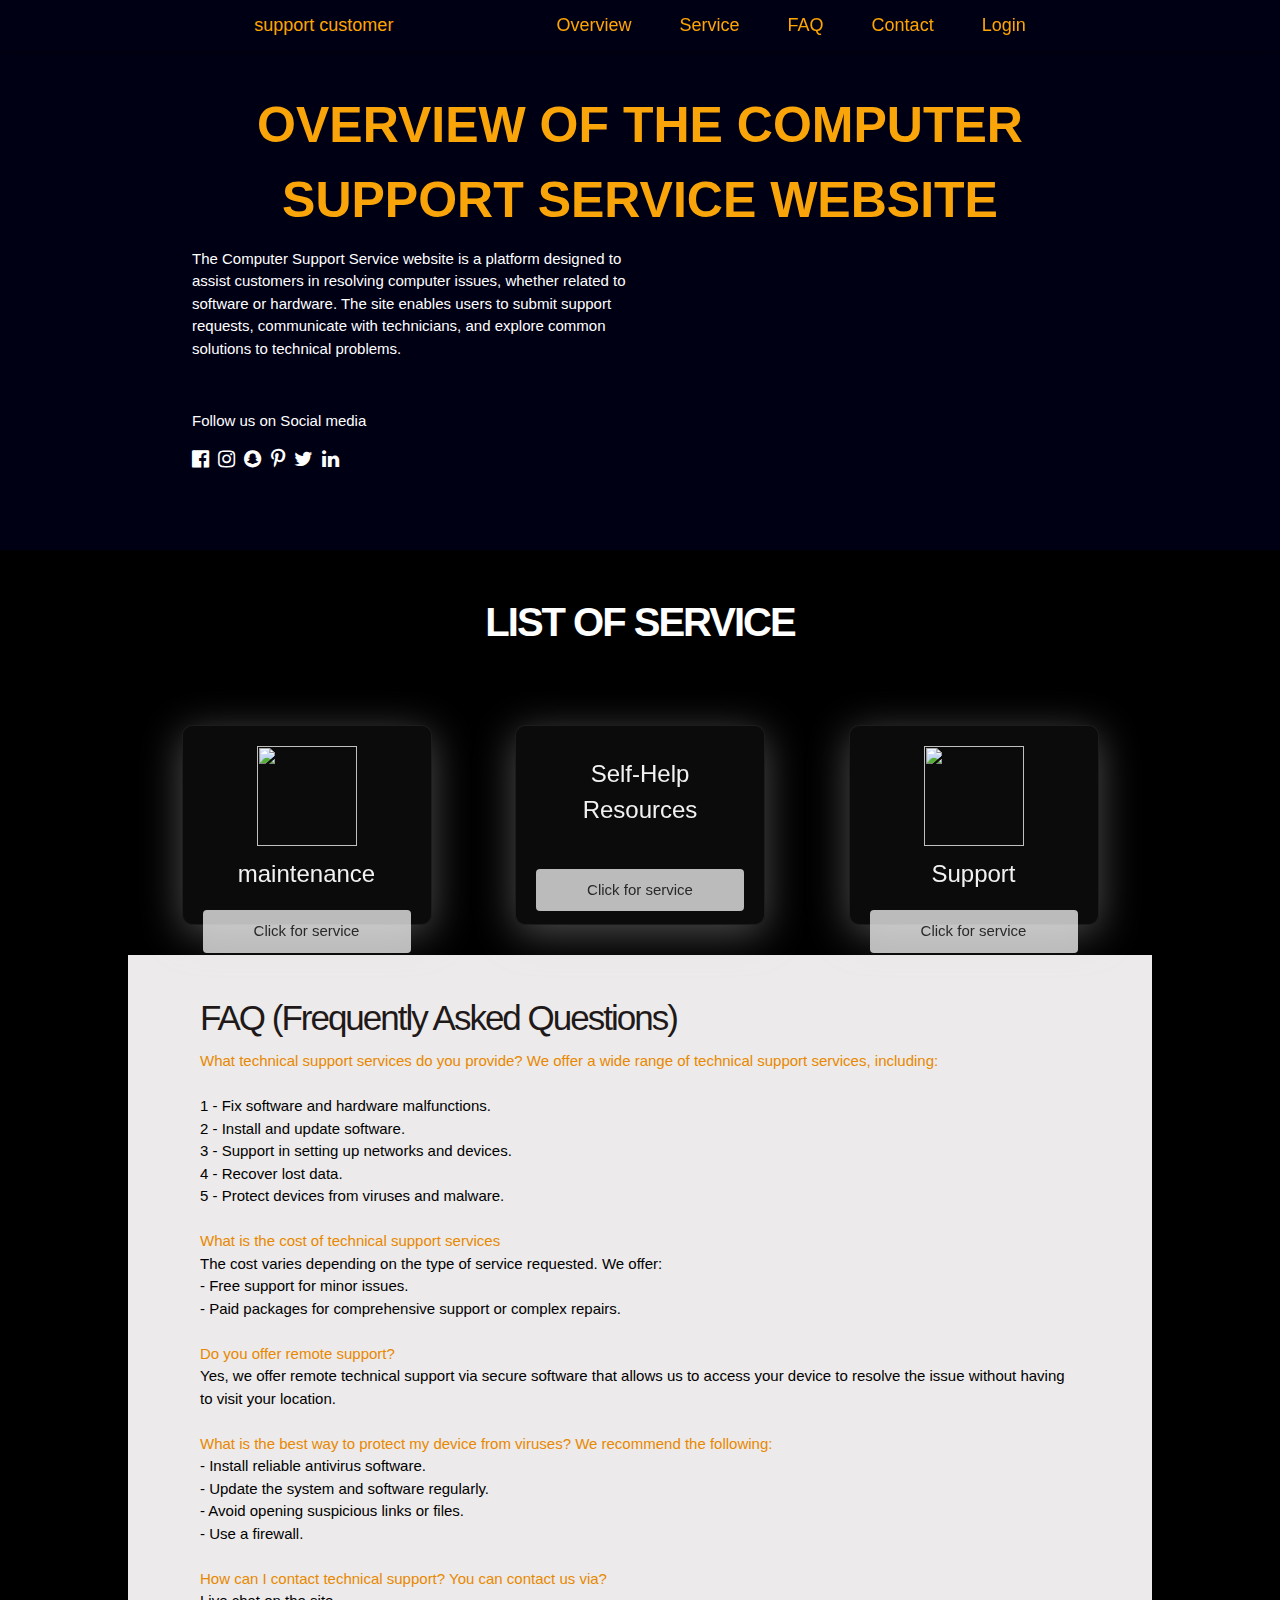
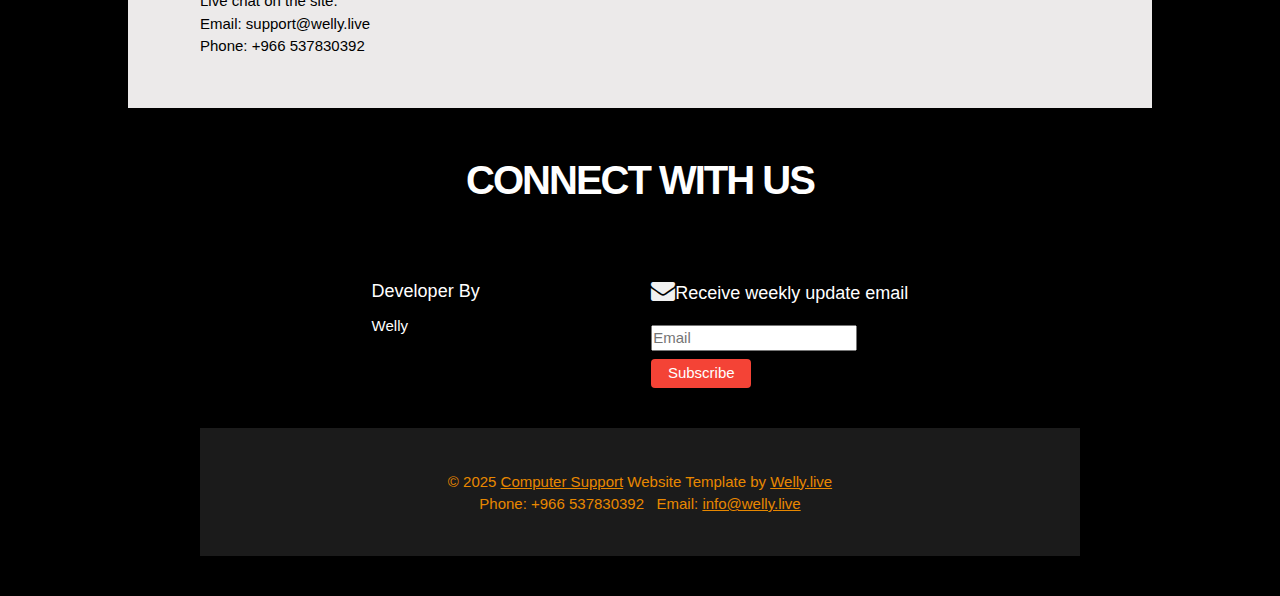
==== index.html @ 45590695 "Add files via upload" ====
<!DOCTYPE html>
<html lang="en">
<head>
    <meta charset="UTF-8">
    <meta http-equiv="X-UA-Compatible" content="IE=edge">
    <meta name="viewport" content="width=device-width, initial-scale=1.0">
    <meta name="viewport" content="width=device-width, initial-scale=1.0">
    <link rel="stylesheet" href="https://www.w3schools.com/w3css/4/w3.css">
    <link rel="stylesheet" href="https://cdnjs.cloudflare.com/ajax/libs/font-awesome/4.7.0/css/font-awesome.min.css">
    <link rel="stylesheet" href="style.css">

    <title>support customer</title>

</head>
<body>
  <header style="position: relative;">
    <form action="http://127.0.0.1:5502/index.html#index" method="get">


      </div>
  </form>
    <div class="w3-top" class="header" id="index">
      <div class="w3-bar  w3-card w3-left-align w3-large heeder-large-screen" style="background-color: #000015;" >
        <a class="w3-bar-item w3-button w3-hide-medium w3-hide-large w3-right w3-padding-large w3-hover-black w3-large " href="javascript:void(0);" 
        onclick="myFunction()" title="Toggle Navigation Menu"><i class="fa fa-bars"></i></a>
        <a href="index.html" class="w3-bar-item w3-button w3-padding-large  w3-hover-black">support customer</a>
        <div >
          <a href="#overview" class="w3-bar-item w3-button w3-hide-small w3-padding-large w3-hover-black" >Overview</a>
          <a href="#service" class="w3-bar-item w3-button w3-hide-small w3-padding-large w3-hover-black"> Service</a>
          <a href="#faq" class="w3-bar-item w3-button w3-hide-small w3-padding-large w3-hover-black">FAQ</a>
          <a href="#contact" class="w3-bar-item w3-button w3-hide-small w3-padding-large w3-hover-black">Contact</a>

          <a href="signup.html" class="w3-bar-item w3-button w3-hide-small w3-padding-large w3-hover-black">Login </a>

        </div>
    
      </div>

      <div id="navDemo" class="w3-bar-block  w3-hide w3-hide-large w3-hide-medium w3-large">
        <a href="#overview" class="w3-bar-item w3-button w3-padding-large"onclick="myFunction()">Overview</a>
        <a href="#service" class="w3-bar-item w3-button w3-padding-large"onclick="myFunction()">Service</a>
        <a href="#faq" class="w3-bar-item w3-button w3-hide-small w3-padding-large w3-hover-black">FAQ</a>
        <a href="#contact" class="w3-bar-item w3-button w3-padding-large" onclick="myFunction()">Contact</a>

        <a href="signup.html" class="w3-bar-item w3-button w3-padding-large" onclick="myFunction()">Login</a>
      
      </div>
    </div>
  </header>
      <section >
         <div class="hero" id="overview">
           <div class="hero-description">
             <div class="hero-text">
              <h1 class="hero-title">Overview of the Computer Support Service Website </h1>
              <p>The Computer Support Service website is a platform designed to assist customers in 
                resolving computer issues, whether related to software or hardware. The site enables 
                users to submit support requests, communicate with technicians, and explore common 
                solutions to technical problems.  </p>
                 <span class="w3-text-white social" style="margin-top:050px">
                <p >Follow us on Social media</p>
                <div class="w3-margin-top">
             <a href="#">  <i class="fa fa-facebook-official w3-hover-opacity icons" ></i></a> 
             <a href="#"><i class="fa fa-instagram w3-hover-opacity icons" ></i></a> 
             <a href="#"><i class="fa fa-snapchat w3-hover-opacity icons"></i></a>  
             <a href="#"><i class="fa fa-pinterest-p w3-hover-opacity icons" ></i></a>  
             <a href="#"><i class="fa fa-twitter w3-hover-opacity icons"></i></a>  
             <a href="#"><i class="fa fa-linkedin w3-hover-opacity icons"></i></a>
             </div>
              </span>
             </div>
           </div>
         </div>
      </section>
      <main style="padding-bottom:40px ;">

        <h2 class="title" id="service">List of service</h2>
        <div class="service">
          <div class="service-list">
            <img src="https://mobile-pc-medics.com/wp-content/uploads/2022/05/top-10-essential-computer-maintenance-tips.jpg " style="width:100px; height: 100px;" >
          <h3>maintenance</h3>
          
            <button onclick="window.location.href='maintenance.html'">Click for service<br></button>
          
          </div>
          <div class="service-list">
            <h3>Self-Help Resources</h3>
            <br>
            <button onclick="window.location.href='self.html'">Click for service<br></button>
       
          </div>
          <div class="service-list">
              <img src="https://data-concept.be/wp-content/uploads/2023/12/support.png"  style="width:100px; height: 100px;"/>
            <h3>Support</h3>
          
              <button onclick="window.location.href='Support.html'">Click for service<br></button>
        
          </div>


      
      

      <!--FAQ-->
      <section id="faq" class="FAQ-subpages">
        <div>
          <div class="wrap">
            <h2 class="p2">FAQ (Frequently Asked Questions)</h2>
            <p class="color-3 p4">What technical support services do you provide?
              We offer a wide range of technical support services, including:</p>
            <br>
            
          <p class="p1">1 - Fix software and hardware malfunctions.
            <br>
            2 - Install and update software.
            <br>
            3 - Support in setting up networks and devices.
            <br>
            4 - Recover lost data.
            <br>
            5 - Protect devices from viruses and malware.</p>
          <br>

          <p class="color-3 p4">What is the cost of technical support services </p>
            <p class="p1">The cost varies depending on the type of service requested. We offer:
              <br>

              - Free support for minor issues.
              <br>

              - Paid packages for comprehensive support or complex repairs.</p>
              <br>

            <p class="color-3 p4">Do you offer remote support? </p>
            Yes, we offer remote technical support via secure software that allows us to access your device to resolve the issue without having to visit your location.
            <br>

             
            <br>

            <p class="color-3 p4">What is the best way to protect my device from viruses?
We recommend the following:</p>
           
            <p>- Install reliable antivirus software.
              <br>

              - Update the system and software regularly.
              <br>

              - Avoid opening suspicious links or files.
              <br>

              - Use a firewall.</p>
              <br>
              <p class="color-3 p4">How can I contact technical support?
                You can contact us via? </p>
                <p class="p1">
                  Live chat on the site.
                  <br>
                  Email: support@welly.live
                  <br>
                  Phone: +966 537830392</p>
              
          </div>
        </div>
        <style>
          .color-1 {
            font-size:18px;
            line-height:24px;
            color:#e37700;
          }
          .color-2 {
            color:#1f1919;
          }
          .color-3 {
            color:#e88800;
          }
          h2 {
            font-size:35px;
            line-height:45px;
            color:#1f1919;
            font-weight:normal;
            letter-spacing:-2px;
          }
        </style>
      </section>
    

      <div>

        <div>
          <h2 class="title">Connect with us </h2>
          <div class="contact" id="contact" style="padding-bottom: 40px !important;">
        <div class="contact-list contact-address"  >
          <h5><i class="#"></i>Developer By</h5>
          <p>Welly </p>
        </div>
        <div class="contact-list">
          <h5><i class="fa fa-envelope w3-xlarge w3-text-light-grey"></i>Receive weekly update email</h5>
          <div class="email-contact">
            <input placeholder="Email"  type="email" style="margin: 8px 0px !important;"/>
            
            <button class="w3-btn w3-red w3-round " style="width: 100px; padding:3px 10px !important">Subscribe</button>
          </div>
        </div>
      </div>
     <footer>
          <p>© 2025 <a href="#" class="link"> Computer Support</a> Website Template by <a target="_blank" href="http://www.Welly.live/" class="link">Welly.live</a></p>
          <p>Phone: +966 537830392 &nbsp; Email: <a href="#" class="link">info@welly.live</a></p>
        </footer>
      </main>
      
  <script>
    // Used to toggle the menu on small screens when clicking on the menu button
    function myFunction() {
      var x = document.getElementById("navDemo");
      if (x.className.indexOf("w3-show") == 0) {
        x.className += " w3-show";
      } else { 
        x.className = x.className.replace(" w3-show", "");
      }
    }
    </script>
    <!--Start of Tawk.to Script-->
<script type="text/javascript">
  var Tawk_API=Tawk_API||{}, Tawk_LoadStart=new Date();
  (function(){
  var s1=document.createElement("script"),s0=document.getElementsByTagName("script")[0];
  s1.async=true;
  s1.src='https://embed.tawk.to/67aa5f663a842732607c9ec6/1ijoo9bqt';
  s1.charset='UTF-8';
  s1.setAttribute('crossorigin','*');
  s0.parentNode.insertBefore(s1,s0);
  })();
  </script>
  <!--End of Tawk.to Script-->
  <script>
    (function(){if(!window.chatbase||window.chatbase("getState")!=="initialized")
    {window.chatbase=(...arguments)=>{if(!window.chatbase.q){window.chatbase.q=[]}window.chatbase.q.push(arguments)};
    window.chatbase=new Proxy(window.chatbase,{get(target,prop){if(prop==="q"){return target.q}return(...args)=>target(prop,...args)}})}
    const onLoad=function(){const script=document.createElement("script");script.src="https://www.chatbase.co/embed.min.js";script.id="7kJ5utZTx7VwF-VId3-g4";
    script.domain="www.chatbase.co";document.body.appendChild(script)};if(document.readyState==="complete"){onLoad()}else{window.addEventListener("load",onLoad)}})();
    </script>
</body>
</html>
---- style.css ----
/*CSS variables section*/
:root {
    background-color: rgb(0, 0, 0);
    
}

/*Extra Large screens - Extra large desktops*/

.heeder-large-screen{
    display: flex !important;
    justify-content: space-evenly !important;
    color:orange;
    font-size: 18px !important;


}
#navDemo{
    background-color: #000015;
    
}
#navDemo a{
    font-size: 13px !important;
    color:orange;
}

.hero{
    height: 650px;
    background-image: url("https://spaces.w3schools.com/images/HVYepJYeHdQ.jpg");
    background-repeat: no-repeat;
    background-size: cover;
    background-position:center;
    background-color: #000015; 

    
}
.hero-description{
    height: 650px;
    background-color: rgba(0, 0, 21, .7);
    display: flex;
}
.hero-text{
    width:70% !important;
    margin: auto !important;
    display: flex;
    flex-wrap: wrap;
    
}


.hero-text p{
    color:white;
    width: 50%;
}
.hero-title{
     /* padding-top:80px; */
     font-weight: 800;
    text-transform: uppercase;
    font-size: 80px;
    color:rgb(249, 165, 9);
    
    text-align: center;

}
.social{
    width:100%;
}
.icons{
    font-size: 20px;
    letter-spacing: 5px;

}
main{
    width:80% !important;
    margin: auto !important;
}
.title{
    color:white;
    font-weight: 600;
    font-size: 40px;;
    margin:50px 0px;
    text-align: center;
    text-transform: uppercase;
    
}


.service-logo img{
    width:100%;
    height: 100%;
    object-fit: contain;
}
h3{
    color:rgb(243, 241, 241);
    text-align: center;
}

.service{
    display: flex;
    flex-wrap: wrap;
    align-items: center;
    /* background-color:	rgba(0, 0, 47,0.3); */
    justify-content: space-evenly;
}
.service-list{
    button {
        background-color:rgba(248, 247, 248, 0.75);
        color: rgb(42, 40, 40);
        padding: 10px 20px;
        margin: 8px 0;
        border: none;
        border-radius: 4px;
        cursor: pointer;
        width: 100%;
      }
  
    margin: 30px;;
    padding: 20px;
    height: 200px;
    width:250px;
    display: flex;
    flex-direction: column;
    align-items: center;
    border:1px solid gray;
    background: rgba(111, 109, 111, 0.1);
    box-shadow: 0 8px 40px 0 rgba(215, 213, 213, 0.37);
    backdrop-filter: blur( 4px );
    -webkit-backdrop-filter: blur( 4px );
    border-radius: 10px;
    border: 1px solid rgba(110, 106, 106, 0.18);
}
.service-list:hover{
    transform: scale(1.05);
}
.store{
    margin-top: 50px;
}
.game-store{
    margin-top: 20px !important;
display: flex;
justify-content: space-evenly;
flex-wrap: wrap;
}
.x-image{
    width:300px;
    height: 180px;
    
}
.game-image img{
    width:100%;
    height: 100%;
    object-fit: cover;
}
.game-store-list{
    width:300px;
    height: 300px;
     margin: 20px;
    overflow: hidden;
    border-top: none;
    
      -webkit-box-shadow: 0 8px 40px 0 rgba(179, 179, 182, 0.37);
              box-shadow: 0 8px 40px 0 rgba(166, 166, 169, 0.37);
    backdrop-filter: blur( 4px );
    -webkit-backdrop-filter: blur( 4px );
    border-bottom: 1px solid rgb(181, 177, 184);
    color:rgb(235, 230, 230);
     
}
.store-text-description{
     
padding-left:20px;
display: flex;
flex-direction: column;
     
} 
h4{
    color:white;
    font-weight: 700;
}

.contact{
    
    
    display: flex;
    flex-wrap: wrap;
    justify-content: space-evenly;
}
.contact-list{
    margin-top: 15px !important;
    color: white;
}

h5{
    color:white;
    size: 40px;
}
span{
    padding-right: 40px;
}

.email-contact{
    width:80%;
    color: rgb(189, 34, 34);
    display: flex;
    flex-direction: column;
    justify-content: space-evenly;
}






/*General CSS and CSS reset*/

html {
  scroll-behavior: smooth;
}

* {
  margin: 0;
  padding: 0;
}










/* ____________________________________________________________________*/
/*MEDIA QUERIES*/
/*Large screens - Desktop*/
@media screen and (max-width: 1500px) {
    .hero{
        height: 550px !important;;
        background-image: url("https://spaces.w3schools.com/images/HVYepJYeHdQ_1200_600.jpg");
    }
    .hero-description{
        height: 550px
    }
    .hero-title{
        font-size:50px;
    }
}

/*medium screens - Laptops*/
@media screen and (max-width: 1024px) {
    main{
        width:100% !important;
        margin: auto !important;
    }    
    
}

/*Small screens - tablets*/
@media screen and (max-width: 768px) {
    .heeder-large-screen{
        display:block !important;
    }
    header a{
        font-size: 14px;
    }
    .hero{
        height: 400px !important;
        background-image: url("https://spaces.w3schools.com/images/HVYepJYeHdQ_480_300.jpg");
    }
    .hero-description{
        height: 400px;
        background-color: rgba(0, 0, 21, .7);
        
    
    }
    .hero-title{
        font-size: 35px;;
        
    }
    .hero-text p{
        width: 80%;;
        font-size: 13px;
    }
    .title{
        text-align: center;
        font-size: 30px;
    }

    .contact-list{
        width: 300px;
    }
    .contact{
        justify-content: space-around;
    }
    .contact-list p{
        font-size: 14px ;

    }
    h5{
        font-size: 17px;
    }
    
}

/*Extra small screens - phones*/
@media screen and (max-width: 480px) {
    .heeder-large-screen{
        display:block !important;
    }
    .hero{
        height: 450px !important;
        background-image: url("https://spaces.w3schools.com/images/HVYepJYeHdQ_480_300.jpg");
    }
    .hero-description{
        height: 450px;
        background-color: rgba(0, 0, 21, .7);
    
    }
    .hero-title{
        font-size: 30px;;
        padding-top: 70px;
    }
    .hero-text p{
        width: 100%;;
        font-size: 13px;
    }
    .title{
        text-align: center;
        font-size: 25px;
    }

    .FAQ-list{
        width: 300px;
        padding:25px;
        border:1px solid rgba(49, 45, 45, 0.5);
        border-radius: 10px;
    }
    .FAQS-list p{
        font-size: 62px ;

    }
    h5{
        font-size: 15px;
    }
    
    p{
        font-size: 12px;
    }
    
}

<!-- 
#faq {
	background:#eceaea;
	width:100%;
	padding:30px 0 50px 0;
}
.faq-subpages {
	padding-top:25px !important;
}


#faq>div {
	width:880px;
	margin:0 auto;
}
.col-1 {
	width:570px;
	float:left;
	padding-right:30px;
    
}
.col-2 {
	width:240px;
	float:left;
	padding-left:40px;
}
.col-3 {
	width:410px;
	float:left;
	padding-right:30px;
}
.col-4 {
	width:400px;
	float:left;
	padding-left:40px;
}
.col-1 ul {
	width:240px;
}
.col-1 ul:first-child {
	margin-right:41px;
}
.block-2 p.color-2 {
	margin:7px 0 11px 0;
}
.block-3>div.wrap {
	float:left;
	width:260px;
	margin-right:40px;
}
blockquote {
	color:#b67720;
	padding-left:15px;
	display:inline-block;
}
footer {
   background-color: #3c3c3d71;
    color:#e88800;
    width:880px;
    margin:0 auto;
    position:relative;
    overflow:hidden;
    text-align:center;
    padding:43px 0 40px 0;
  }
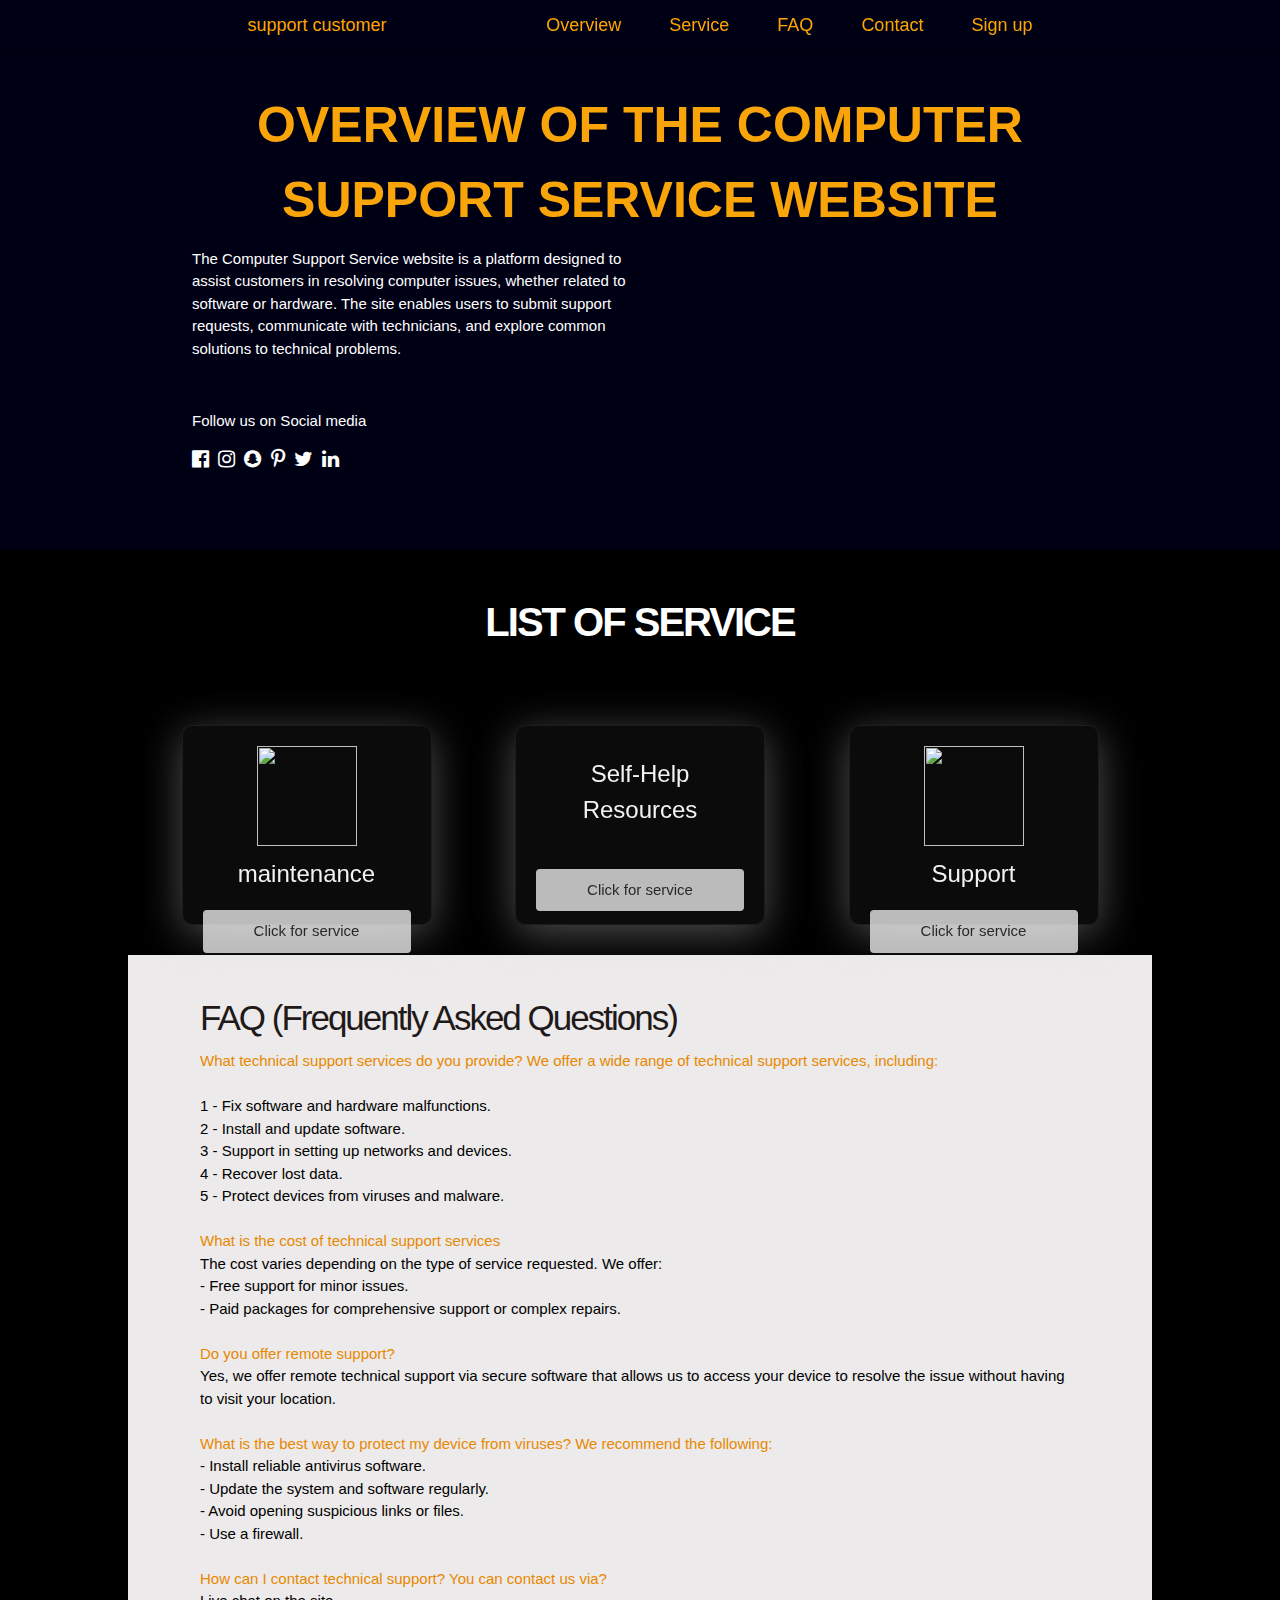
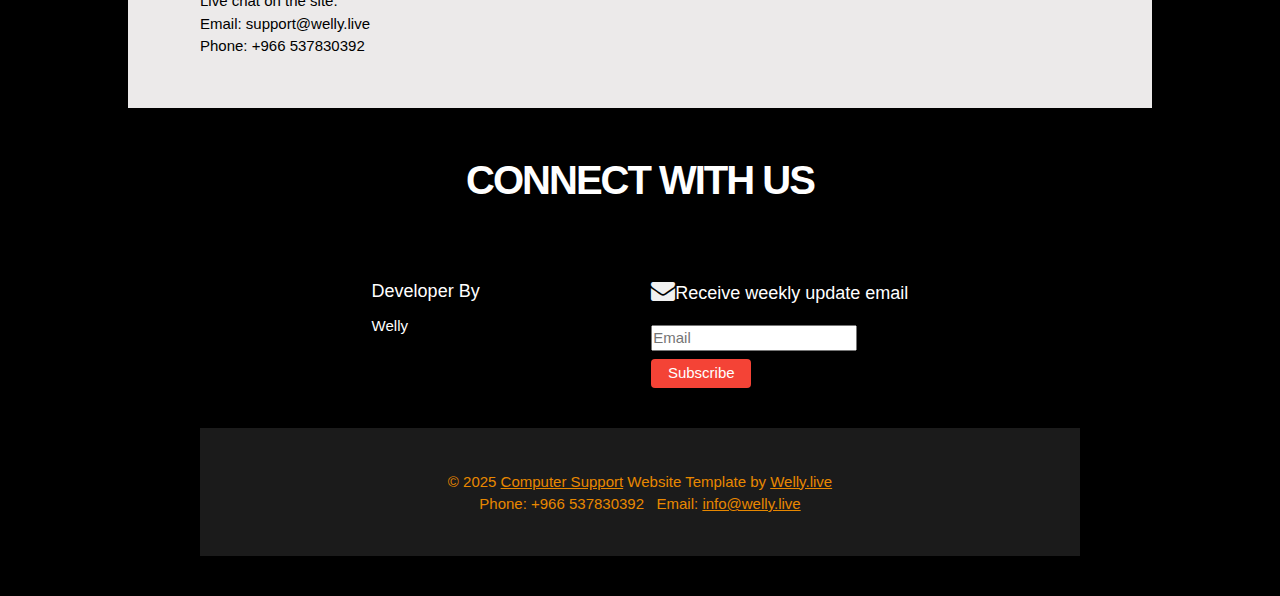
==== commit ea75d425: "Update index.html" ====
--- a/index.html
+++ b/index.html
@@ -30,7 +30,7 @@
           <a href="#faq" class="w3-bar-item w3-button w3-hide-small w3-padding-large w3-hover-black">FAQ</a>
           <a href="#contact" class="w3-bar-item w3-button w3-hide-small w3-padding-large w3-hover-black">Contact</a>
 
-          <a href="signup.html" class="w3-bar-item w3-button w3-hide-small w3-padding-large w3-hover-black">Login </a>
+          <a href="signup.html" class="w3-bar-item w3-button w3-hide-small w3-padding-large w3-hover-black">Sign up </a>
 
         </div>
     
@@ -42,7 +42,7 @@
         <a href="#faq" class="w3-bar-item w3-button w3-hide-small w3-padding-large w3-hover-black">FAQ</a>
         <a href="#contact" class="w3-bar-item w3-button w3-padding-large" onclick="myFunction()">Contact</a>
 
-        <a href="signup.html" class="w3-bar-item w3-button w3-padding-large" onclick="myFunction()">Login</a>
+        <a href="signup.html" class="w3-bar-item w3-button w3-padding-large" onclick="myFunction()">Sign up</a>
       
       </div>
     </div>
